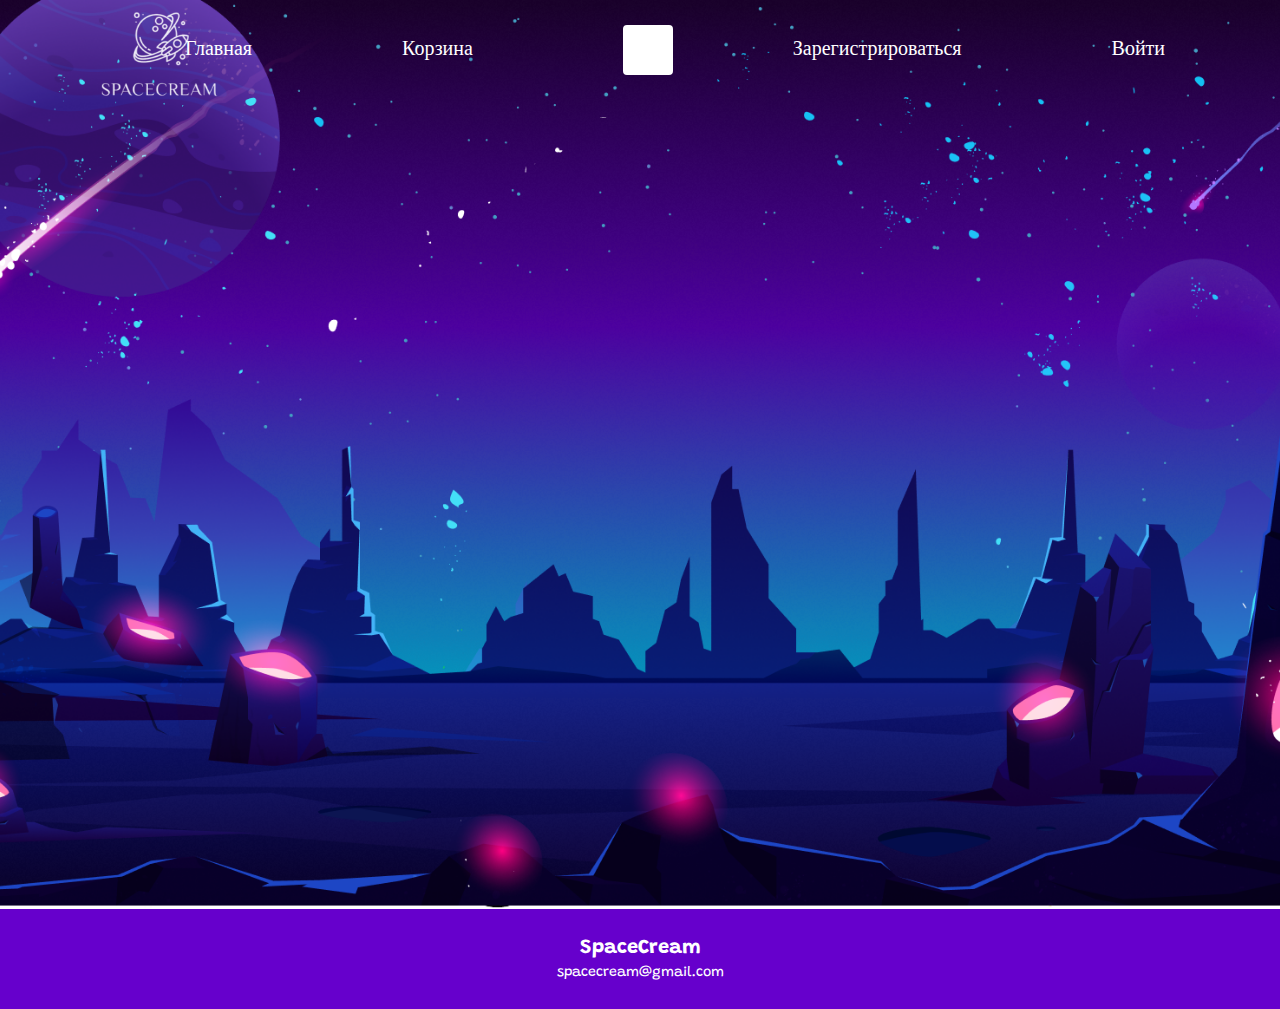
==== html/catalog.html @ 3a9e43f8 "сделан header и footer" ====
<!DOCTYPE html>
<html lang="ru">
<head>
  <meta charset="UTF-8">
  <meta name="viewport" content="width=device-width, initial-scale=1.0">
  <title>Каталог</title>
  <link rel="shortcut icon" href="../img/img1.png" type="crimea">
  <link rel="stylesheet" href="../css/normalize.css">
  <link rel="stylesheet" href="../css/style.css">
</head>
<body>
  <header class="first-bg"> 
    <div class="container header__wrapper flex">
      <a href="#" class="header__logo">
        <img src="../img/logo.png" alt="logo" class="header-logo__img">
      </a>
      <nav class="header__nav">
        <ul class="nav__list list-reset flex">
          <div class="link-inner">
            <li class="list__item">
              <a href="../index.html" class="nav__link">Главная</a>
            </li>
          </div>
          <div class="link-inner">
            <li class="list__item">
              <a href="" class="nav__link">Корзина</a>
            </li>
          </div>
          <li class="list__item">
            <form action="" class="header__form">
              <input type="search" required class="header__input">
              <i class="fa fa-search"></i>
              <button class="search__btn" onclick="clearInput()">Clear</button>
            </form>
          </li>
          <div class="link-inner">
            <li class="list__item">
              <a href="" class="nav__link">Зарегистрироваться</a>
            </li>
          </div>
          <div class="link-inner">
            <li class="list__item">
              <a href="" class="nav__link">Войти</a>
            </li>
          </div>
        </ul>
      </nav>
    </div>
  </header>

  <main>

  </main>

  <footer class="footer flex">
    <div class="container">
      <div class="footer__content flex">
        <h3 class="footer__title">SpaceCream</h3>
        <p class="footer__text-email">spacecream@gmail.com</p>
      </div>
    </div>
  </footer>
</body>
</html>
---- css/style.css ----
@import url('https://fonts.googleapis.com/css2?family=Balsamiq+Sans:ital,wght@0,400;0,700;1,400;1,700&family=Grandstander:ital,wght@0,100..900;1,100..900&display=swap');

html {
  box-sizing: border-box;
  scroll-behavior: smooth;
}

*,
*::before,
*::after {
  box-sizing: inherit;
}

a {
  text-decoration: none;
  color: white;
}

img {
  max-width: 100%;
}

body {
  min-width: 320px;
  color: white;
  font-family: 'Grandstander', cursive;
}

.container {
  max-width: 1440px;
  margin: 0 auto;
  width: 100%;
}

.container-right {
	overflow-x: hidden;
	padding-left: calc((100% - 1750px) / 2 + 15px);
}

.list-reset {
  margin: 0;
  padding: 0;
  list-style: none;
}

.btn {
  padding: 0;
  border: none;
  border-radius: 100px;
  cursor: pointer;
  font-family: 'Grandstander', cursive;
}

.flex {
  display: flex;
}


/* SEARCH */
.header__form {
  position: relative;
  top: 50%;
  left: 50%;
  transform: translate(-50%, -50%);
  transition: all 1s;
  width: 50px;
  height: 50px;
  background: white;
  box-sizing: border-box;
  border-radius: 4px;
  border: 4px solid white;
  padding: 5px;
}

.header__input {
  position: absolute;
  top: 0;
  left: 0;
  width: 0;
  height: 42.5px;
  line-height: 30px;
  outline: 0;
  border: 0;
  font-size: 1em;
  border-radius: 20px;
  padding: 0 20px;
}

.fa {
  box-sizing: border-box;
  padding: 10px;
  width: 42.5px;
  height: 42.5px;
  position: absolute;
  top: 0;
  right: 0;
  border-radius: 4px;
  color: #07051a;
  text-align: center;
  font-size: 1.2em;
  transition: all 1s;
}

.header__form:focus-within,
.header__form:hover,
.header__form:valid{
  width: 200px;
  cursor: pointer;
}

.header__form:hover .header__input,
.header__form:focus-within .header__input,
.header__form:valid .header__input {
  width: 100%;
} 

.header__form:hover .fa,
.header__form:focus-within .fa,
.header__form:valid .fa {
  background: #07051a;
  color: white;
}

.search__btn {
  display: none;
  position: absolute;
  top: 70px;
  bottom: 0;
  left: 0;
  right: 0;
  font-size: 20px;
  color: white;
  padding: 4px;
  min-height: max-content;
  background: transparent;
  outline: 0;
  border: 1px solid #303030;
  border-radius: 4px;
  text-align: center;
  width: 100%;
  cursor: pointer;
}

.header__form:valid .search__button {
  display: block;
}


/* header */

header {
  background: url('../img/background_first.png') no-repeat center center / cover;
  height: 101vh;
}

.header__wrapper {
  align-items: center;
  justify-content: center;
}

.header__logo {
  position: absolute;
  left: 100px;
}

.header-logo__img {
  height: 100px;
}

.header__nav {
  margin-left: 100px;
}


.nav__list {
  gap: 120px;
  align-items: center;
}

.nav__link {
  font-size: 20px;
  cursor: pointer;
  position: relative;
}

.link-inner{
  padding-right: 30px;
  align-items: center;
}

.nav__link::before {
  content: '';
  position: absolute;
  left: 0;
  right: 0;
  bottom: -5px;
  width: 0;
  height: 1px;
  background-color: #c6a284;
  border: 0;
  transition: width 0.35s;
}

.nav-link:hover:before{
	width: 100%;
}

.list__item:has(form) {
  margin-top: 50px;
}



/* section content */
.content__wrapper {
  align-items: center;
}

.content__wrapper-text {
  max-width: 740px;
  margin-left: 90px;
}

.content__title {
  font-family: 'Balsamiq Sans', sans-serif;
  font-weight: 900;
  font-size: 120px;
}

.content__text {
  font-size: 32px;
  margin-top: 30px;
  margin-bottom: 40px;
}

.content__btn {
  width: 170px;
  height: 50px;
  font-size: 20px;
  background-color: #F3CB60;
  margin-left: 30px;
}


/* about */

.about {
  background: url('../img/about-bg.png') no-repeat center center / cover;
  height: 101vh;
  margin-top: -5px;
  padding-top: 50px;
  opacity: 80%;
}

.about-container {
  flex-direction: column;
  justify-content: center;
  align-items: center;
}

.about__title {
  font-size: 120px;
  text-align: center;
}

.about-wrapper {
  width: 1300px;
  height: 395px;
  margin-top: 60px;
  flex-direction: column;
  align-items: center;
  justify-content: center;
  border-radius: 15px;
  background-color: #020204d1;
}

.about__content-wrapper {
  width: 1000px;
}

.about-content__title {
  text-align: center;
  color: #6F06C2;
  font-size: 80px;
  margin-bottom: 50px;
}

.about-content__text {
  font-size: 40px;
  text-align: center;
  letter-spacing: 6%;
}

/* new */
.new {
  background: url('../img/new_bg.png') no-repeat center center / cover;
  height: 101vh;
  margin-top: -5px;
  padding-top: 50px;
}

.new__title {
  font-size: 120px;
  text-align: center;
  margin-bottom: 80px;
}

.new__link-catalog {
 justify-content: center;
 margin-top: 50px;
 font-size: 20px;
 text-decoration: underline;
}

/* Slider */

.slide {
	padding-left: 25px;
  padding-right: 45px;
}

.slide__title {
  margin-bottom: 15px;
  font-size: 25px;
  text-align: center;

}

.slide__img {
  height: 250px;
  border-radius: 10px;
}

.slide__price-btn-wrapper {
  justify-content: space-around;
  align-items: center;
  margin-top: 15px;
}

.slide__price {
  font-size: 25px;
}

.slide__btn {
  width: 180px;
  height: 50px;
  color: white;
  background-color: #6F06C2;
}


/* contact-us */
.contact-us {
  flex-direction: row;
  background: url('../img/contact-bg.png') no-repeat center center / cover;
  height: 100vh;
  padding-top: 50px;
}

.contact-us__wrapper {
  justify-content: space-evenly;
  align-items: center;
  flex-wrap: wrap;
  width: 100%;
}

.contact-us__content {
  /* width: 600px; */
  flex-direction: column;
  gap: 20px;
  flex: 1;
  max-width: 35%;
}

.contact-us__title {
  font-size: 35px;
}

.contact-us__description {
  font-size: 25px;
  font-family: 'Balsamiq Sans', sans-serif;
}

.contact-us__description-span{
  display: inline-block;
  position: relative;
  box-shadow: 0 -2px 0 #fff, 0 2px 0 #fff;
  padding: 2px 0;
}

.contact-us__social {
  gap: 20px;
}

.social-list__icon {
  width: 50px;
}

/* form */

.contact-us__form-wrapper {
  flex: 1;
  max-width: 30%; 
}

.contact-form {
  display: flex;
  flex-direction: column;
  gap: 16px;
  width: 100%;
  margin: 0 auto;
}

.contact-form__row {
  display: flex;
  justify-content: space-between;
  gap: 10px;
}

.contact-form__input,
.contact-form__textarea {
  width: 100%; 
  padding: 10px; 
  font-size: 16px; 
  border: 1px solid #ccc; 
  border-radius: 10px;
  box-sizing: border-box;
}

.contact-form__input {
  flex: 1;
  height: 50px;
}

.contact-form__input-email {
  width: 100%; 
  height: 50px;
  padding: 10px; 
  font-size: 16px; 
  border: 1px solid #ccc; 
  border-radius: 10px;
  box-sizing: border-box;
}

.contact-form__textarea {
  resize: vertical;
  min-height: 100px;
}

.contact-form__button {
  height: 50px;
  padding: 12px 20px;
  font-size: 16px;
  color: #fff;
  background-color: #8000ff;
  border: none;
  border-radius: 10px;
  cursor: pointer;
  transition: background-color 0.3s;
}

.contact-form__button:hover {
  background-color: #6600cc;
}


/* footer */
.footer {
  height: 100px;
  justify-content: center; /* Центрирование по горизонтали */
  align-items: center;
  background-color: #6600cc;
}

.footer__content {
  flex-direction: column;
  align-items: center;
  text-align: center;
}

.footer__title {
  font-size: 20px;
}

.footer__text-email {
  margin: 5px 0 0;
  font-size: 14px;
}
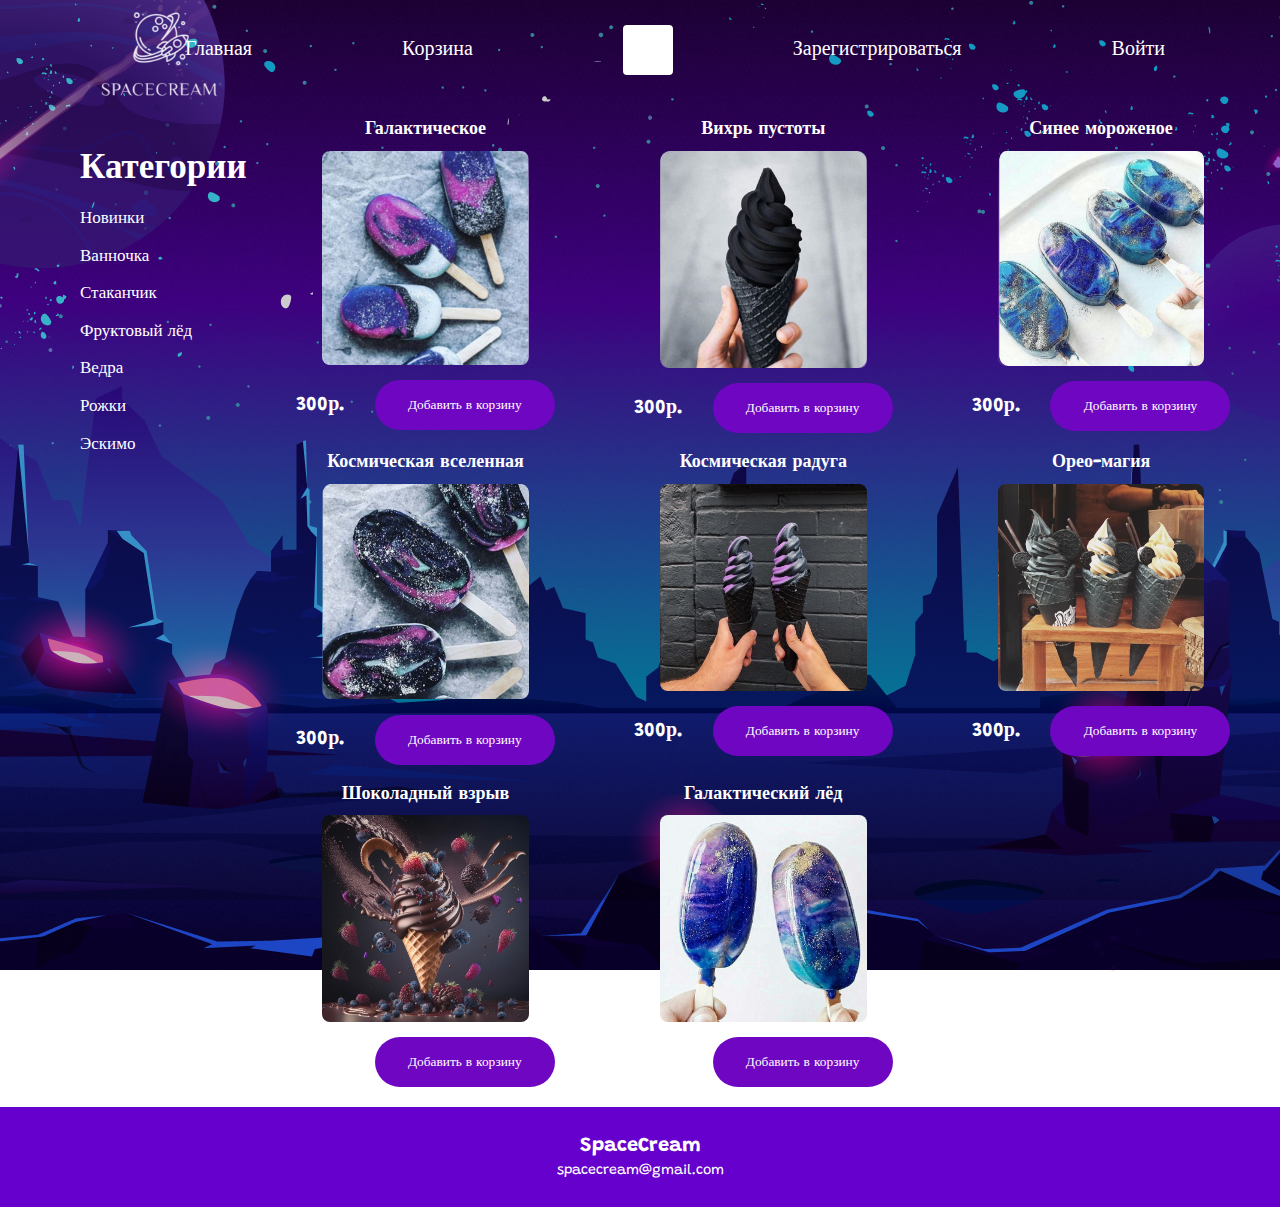
==== commit 295e703f: "страница Каталог" ====
--- a/html/catalog.html
+++ b/html/catalog.html
@@ -7,11 +7,13 @@
   <link rel="shortcut icon" href="../img/img1.png" type="crimea">
   <link rel="stylesheet" href="../css/normalize.css">
   <link rel="stylesheet" href="../css/style.css">
+  <link rel="stylesheet" href="https://use.fontawesome.com/releases/v5.3.1/css/all.css"
+  integrity="sha384-mzrmE5qonljUremFsqc01SB46JvROS7bZs3IO2EmfFsd15uHvIt+Y8vEf7N7fWAU" crossorigin="anonymous">
 </head>
-<body>
-  <header class="first-bg"> 
+<body class="body_catalog">
+  <header class="header_catalog"> 
     <div class="container header__wrapper flex">
-      <a href="#" class="header__logo">
+      <a href="../index.html" class="header__logo">
         <img src="../img/logo.png" alt="logo" class="header-logo__img">
       </a>
       <nav class="header__nav">
@@ -48,9 +50,104 @@
     </div>
   </header>
 
-  <main>
+  <main class="main__catalog flex">
+    <nav class="catalog__nav">
+        <h4 class="nav__title-categories">Категории</h4>
+        <ul class="catalog__categories list-reset">
+            <li class="categories__item">
+                <a href="">Новинки</a>
+            </li>
+            <li class="categories__item">
+                <a href="">Ванночка</a>
+            </li>
+            <li class="categories__item">
+                <a href="">Стаканчик</a>
+            </li>
+            <li class="categories__item">
+                <a href="">Фруктовый лёд</a>
+            </li>
+            <li class="categories__item">
+                <a href="">Ведра</a>
+            </li>
+            <li class="categories__item">
+                <a href="">Рожки</a>
+            </li>
+            <li class="categories__item">
+                <a href="">Эскимо</a>
+            </li>
+        </ul>
+    </nav>
 
-  </main>
+    <section class="product-catalog">
+      <div class="product-grid">
+        <div class="product-slide">
+          <h3 class="product-slide__title">Галактическое</h3>
+          <img class="product-slide__img" src="../img/slider_new/new-1.png" alt="">
+          <div class="product-slide__info">
+            <p class="product-slide__price">300р.</p>
+            <button class="slide__btn btn">Добавить в корзину</button>
+          </div>
+        </div>
+        <div class="product-slide">
+          <h3 class="product-slide__title">Вихрь пустоты</h3>
+          <img class="product-slide__img" src="../img/slider_new/new-2.png" alt="">
+          <div class="product-slide__info">
+            <p class="product-slide__price">300р.</p>
+            <button class="slide__btn btn">Добавить в корзину</button>
+          </div>
+        </div>
+        <div class="product-slide">
+          <h3 class="product-slide__title">Синее мороженое</h3>
+          <img class="product-slide__img" src="../img/slider_new/new-3.png" alt="">
+          <div class="product-slide__info">
+            <p class="product-slide__price">300р.</p>
+            <button class="slide__btn btn">Добавить в корзину</button>
+          </div>
+        </div>
+        <div class="product-slide">
+          <h3 class="product-slide__title">Космическая вселенная</h3>
+          <img class="product-slide__img" src="../img/slider_new/new-4.png" alt="">
+          <div class="product-slide__info">
+            <p class="product-slide__price">300р.</p>
+            <button class="slide__btn btn">Добавить в корзину</button>
+          </div>
+        </div>
+        <div class="product-slide">
+          <h3 class="product-slide__title">Космическая радуга</h3>
+          <img class="product-slide__img" src="../img/slider_new/new-5.png" alt="">
+          <div class="product-slide__info">
+            <p class="product-slide__price">300р.</p>
+            <button class="slide__btn btn">Добавить в корзину</button>
+          </div>
+        </div>
+        <div class="product-slide">
+          <h3 class="product-slide__title">Орео-магия</h3>
+          <img class="product-slide__img" src="../img/slider_new/new-6.png" alt="">
+          <div class="product-slide__info">
+            <p class="product-slide__price">300р.</p>
+            <button class="slide__btn btn">Добавить в корзину</button>
+          </div>
+        </div>
+        <div class="product-slide">
+          <h3 class="product-slide__title">Шоколадный взрыв</h3>
+          <img class="product-slide__img" src="../img/slider_new/new-7.png" alt="">
+          <div class="product-slide__info">
+            <p class="product-slide__price">300р.</p>
+            <button class="slide__btn btn">Добавить в корзину</button>
+          </div>
+        </div>
+        <div class="product-slide">
+          <h3 class="product-slide__title">Галактический лёд</h3>
+          <img class="product-slide__img" src="../img/slider_new/new-8.png" alt="">
+          <div class="product-slide__info">
+            <p class="product-slide__price">300р.</p>
+            <button class="slide__btn btn">Добавить в корзину</button>
+          </div>
+        </div>
+      </div>
+    </section>    
+</main>
+
 
   <footer class="footer flex">
     <div class="container">
--- a/css/style.css
+++ b/css/style.css
@@ -3,12 +3,17 @@
 html {
   box-sizing: border-box;
   scroll-behavior: smooth;
+}
+
+html, body {
+  height: 100%; /* Гарантируем, что высота страницы всегда 100% */
 }
 
 *,
 *::before,
 *::after {
   box-sizing: inherit;
+  /* outline: 1px solid red; */
 }
 
 a {
@@ -24,6 +29,7 @@
   min-width: 320px;
   color: white;
   font-family: 'Grandstander', cursive;
+  overflow-y: auto;
 }
 
 .container {
@@ -148,7 +154,7 @@
 
 /* header */
 
-header {
+.header__main {
   background: url('../img/background_first.png') no-repeat center center / cover;
   height: 101vh;
 }
@@ -170,7 +176,6 @@
 .header__nav {
   margin-left: 100px;
 }
-
 
 .nav__list {
   gap: 120px;
@@ -181,9 +186,10 @@
   font-size: 20px;
   cursor: pointer;
   position: relative;
-}
-
-.link-inner{
+  text-decoration: none; /* Если нужно убрать подчеркивание ссылок */
+}
+
+.link-inner {
   padding-right: 30px;
   align-items: center;
 }
@@ -192,17 +198,16 @@
   content: '';
   position: absolute;
   left: 0;
-  right: 0;
   bottom: -5px;
   width: 0;
-  height: 1px;
-  background-color: #c6a284;
+  height: 2px;
+  background-color: #8000ff;
   border: 0;
-  transition: width 0.35s;
-}
-
-.nav-link:hover:before{
-	width: 100%;
+  transition: width 0.35s ease;
+}
+
+.nav__link:hover::before {
+  width: 100%;
 }
 
 .list__item:has(form) {
@@ -485,4 +490,119 @@
 .footer__text-email {
   margin: 5px 0 0;
   font-size: 14px;
-}+}
+
+
+
+
+/* catalog */
+.body_catalog {
+  background: linear-gradient(rgba(0, 0, 0, 0.2), rgba(0, 0, 0, 0.2)), url('../img/background_first.png') no-repeat center center / cover;
+  background-attachment: fixed;
+  background-size: auto;
+  height: 100vh; 
+  margin: 0;
+}
+
+.main__catalog {
+  flex: 1;
+}
+
+.catalog__nav {
+  margin-top: 50px;
+  margin-left: 80px;
+}
+
+.nav__title-categories {
+  font-size: 35px;
+  margin-bottom: 20px;
+}
+
+.categories__item:last-child {
+  margin-bottom: 0;
+}
+
+.categories__item a {
+  /* text-decoration: none; */
+  /* color: #555; */
+  /* font-size: 18px; */
+  /* font-weight: 500; */
+  position: relative;
+  display: inline-block;
+  transition: color 0.3s ease;
+}
+
+.categories__item a::before {
+  content: '';
+  position: absolute;
+  left: 0;
+  bottom: -2px; /* Расстояние от текста до полоски */
+  width: 0;
+  height: 2px;
+  background-color: #8000ff; /* Цвет полоски */
+  transition: width 0.3s ease; /* Плавный эффект */
+}
+
+.categories__item a:hover::before {
+  width: 100%;
+}
+
+
+.catalog__categories {
+  display: grid;
+  gap: 18px;
+}
+
+.categories__item {
+  font-size: 17px;
+}
+
+
+.product-catalog {
+  padding: 20px;
+}
+
+.product-grid {
+  display: grid;
+  grid-template-columns: repeat(3, 1fr); /* 3 элемента в ряд */
+  gap: 20px;
+}
+
+.product-slide {
+  /* background-color: #f9f9f9; */
+  /* border: 1px solid #ddd; */
+  /* border-radius: 8px; */
+  /* padding: 15px; */
+  text-align: center;
+  transition: transform 0.3s ease, box-shadow 0.3s ease;
+}
+
+.product-slide:hover {
+  transform: translateY(-5px);
+  /* box-shadow: 0 4px 10px rgba(0, 0, 0, 0.1); */
+}
+
+.product-slide__img {
+  max-width: 65%;
+  height: auto;
+  margin-bottom: 10px;
+  border-radius: 8px;
+}
+
+.product-slide__title {
+  font-size: 18px;
+  margin-bottom: 10px;
+  color: #fff;
+}
+
+.product-slide__info {
+  display: flex;
+  justify-content: space-evenly;
+  align-items: center;
+}
+
+.product-slide__price {
+  font-weight: bold;
+  color: #fff;
+  font-size: 20px;
+}
